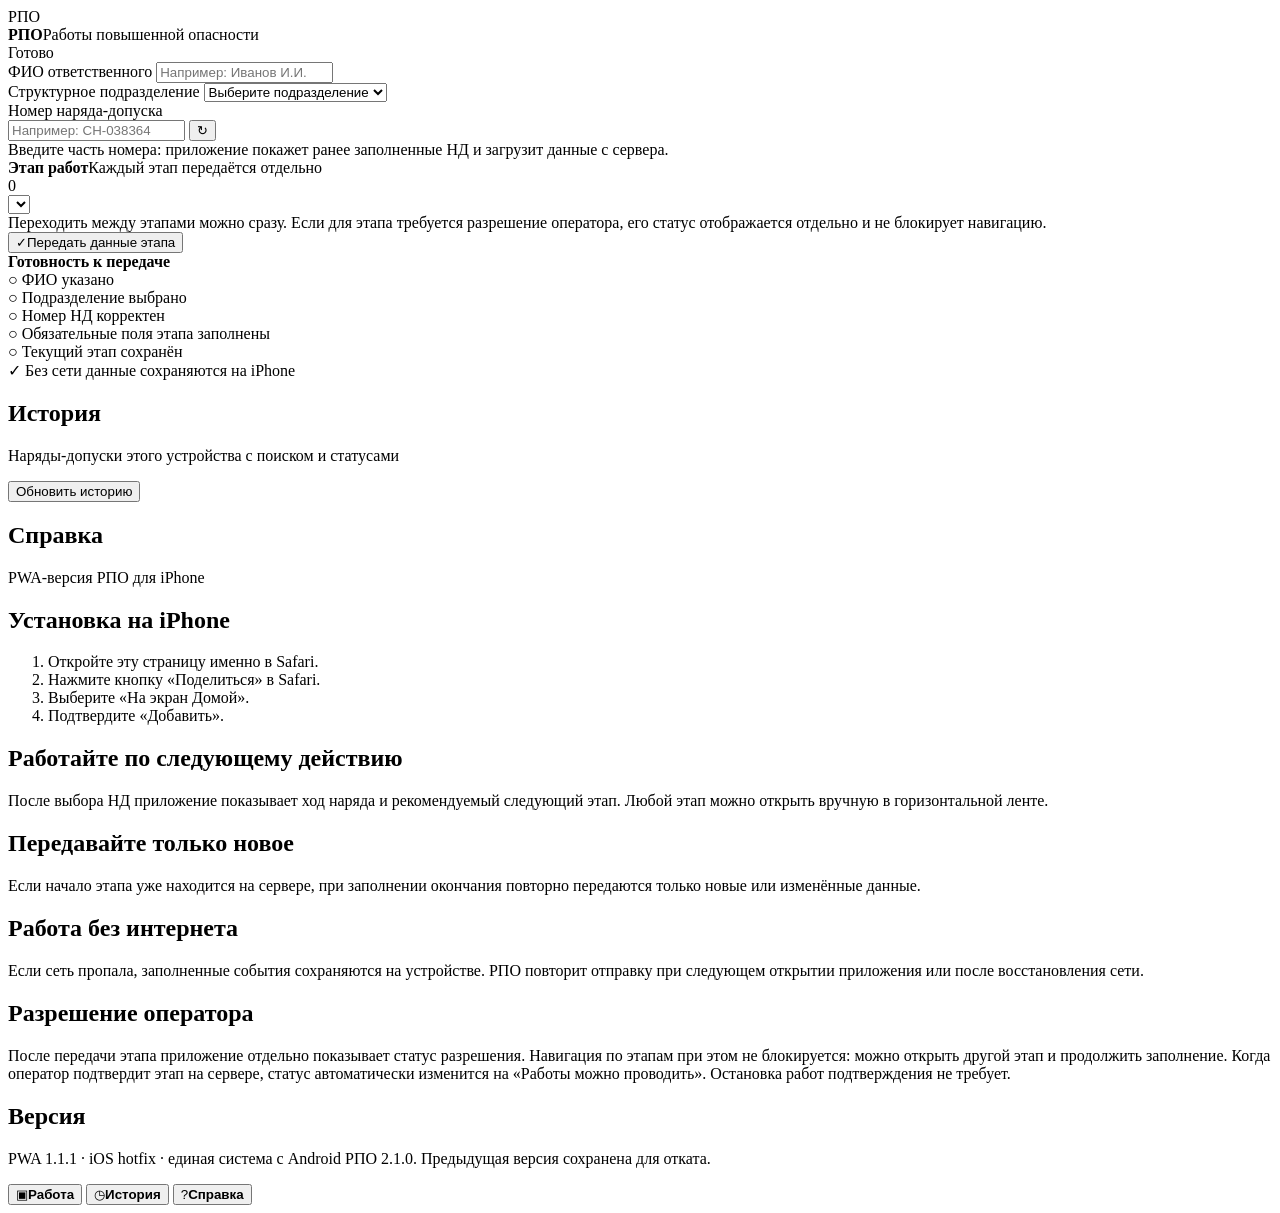
==== server/app/pwa/index.html @ a053cd4e "Update iOS PWA navigation guidance and asset revision" ====
<!doctype html>
<html lang="ru">
<head>
  <meta charset="utf-8">
  <meta name="viewport" content="width=device-width,initial-scale=1,viewport-fit=cover,user-scalable=no">
  <meta name="theme-color" content="#073c77">
  <meta name="apple-mobile-web-app-capable" content="yes">
  <meta name="apple-mobile-web-app-status-bar-style" content="black-translucent">
  <meta name="apple-mobile-web-app-title" content="РПО">
  <meta name="format-detection" content="telephone=no">
  <title>РПО — работы повышенной опасности</title>
  <link rel="manifest" href="/app/manifest.webmanifest">
  <link rel="apple-touch-icon" href="/app/icon-180.png">
  <link rel="icon" sizes="192x192" href="/app/icon-192.png">
  <link rel="stylesheet" href="/pwa-assets/app.css?v=20260829-2">
  <link rel="stylesheet" href="/pwa-assets/ux.css?v=20260830-1">
</head>
<body>
  <div class="app-shell">
    <header class="topbar">
      <div class="brand-mark" aria-hidden="true">РПО</div>
      <div class="brand-copy"><strong>РПО</strong><span>Работы повышенной опасности</span></div>
      <div class="no-login"><i></i> Готово</div>
    </header>

    <main id="main" class="main-content">
      <section id="tab-form" class="screen active" data-screen="form">
        <div id="install-card" class="notice install-notice" hidden>
          <div class="notice-icon">⇧</div>
          <div><strong>Установить на iPhone</strong><p>В Safari нажмите «Поделиться» → «На экран Домой». После установки РПО открывается как отдельное приложение.</p></div>
          <button type="button" id="install-close" class="icon-button" aria-label="Скрыть">×</button>
        </div>

        <div id="system-notice" class="notice info-notice" hidden>
          <div class="notice-icon">●</div><div><strong id="system-title">Связь с сервером</strong><p id="system-text"></p></div>
        </div>

        <div id="queue-notice" class="notice queue-notice" hidden>
          <div class="notice-icon">↻</div>
          <div class="grow"><strong id="queue-title">Очередь отправки</strong><p id="queue-text"></p></div>
          <button type="button" id="retry-queue" class="text-button">Повторить</button>
        </div>

        <div id="flash" class="notice" hidden><div class="notice-icon" id="flash-icon">✓</div><div><strong id="flash-title"></strong><p id="flash-text"></p></div></div>

        <section class="card form-card">
          <label class="field-label" for="worker-name">ФИО ответственного</label>
          <input id="worker-name" class="control" type="text" autocomplete="name" placeholder="Например: Иванов И.И." maxlength="180">
          <div class="field-error" id="worker-error"></div>

          <label class="field-label" for="structural-unit">Структурное подразделение</label>
          <select id="structural-unit" class="control">
            <option value="">Выберите подразделение</option>
            <option>ЦДПН-1</option><option>ЦДПН-2</option><option>ЦДПН-3</option><option>ЦДПН-4</option>
            <option>ЦППН-1</option><option>ЦППН-2</option><option>ЦСДиТГ</option><option>ЦСиР</option>
            <option>ЦТОиРТ-1</option><option>ЦТОиРТ-2</option>
          </select>
          <div class="field-error" id="unit-error"></div>

          <label class="field-label" for="permit-number">Номер наряда-допуска</label>
          <div class="permit-wrap">
            <input id="permit-number" class="control" type="text" inputmode="text" autocomplete="off" placeholder="Например: СН-038364" maxlength="80" list="permit-suggestions">
            <datalist id="permit-suggestions"></datalist>
            <div id="permit-suggestion-menu" class="permit-suggestion-menu" hidden></div>
            <button id="permit-refresh" class="field-action" type="button" aria-label="Загрузить данные НД">↻</button>
          </div>
          <div class="field-hint">Введите часть номера: приложение покажет ранее заполненные НД и загрузит данные с сервера.</div>
          <div class="field-error" id="permit-error"></div>
        </section>

        <section id="approval-card" class="approval-card" hidden>
          <div class="approval-icon" id="approval-icon">◷</div>
          <div><strong id="approval-title"></strong><p id="approval-text"></p></div>
        </section>

        <section class="card">
          <div class="section-title"><div><strong>Этап работ</strong><span>Каждый этап передаётся отдельно</span></div><span id="saved-count" class="counter">0</span></div>
          <select id="stage-select" class="control stage-select"></select>
          <div class="stage-help">Переходить между этапами можно сразу. Если для этапа требуется разрешение оператора, его статус отображается отдельно и не блокирует навигацию.</div>
        </section>

        <section id="stage-fields" class="card stage-card"></section>

        <button id="save-stage" class="primary-button" type="button"><span class="button-icon">✓</span><span>Передать данные этапа</span></button>

        <section class="card checklist">
          <strong>Готовность к передаче</strong>
          <div id="check-worker" class="check-line"><span>○</span> ФИО указано</div>
          <div id="check-unit" class="check-line"><span>○</span> Подразделение выбрано</div>
          <div id="check-permit" class="check-line"><span>○</span> Номер НД корректен</div>
          <div id="check-stage" class="check-line"><span>○</span> Обязательные поля этапа заполнены</div>
          <div id="check-saved" class="check-line"><span>○</span> Текущий этап сохранён</div>
          <div class="check-line ok"><span>✓</span> Без сети данные сохраняются на iPhone</div>
        </section>
      </section>

      <section id="tab-history" class="screen" data-screen="history">
        <div class="page-heading"><h1>История</h1><p>Наряды-допуски этого устройства с поиском и статусами</p></div>
        <div id="history-list" class="history-list"></div>
        <button id="history-refresh" class="secondary-button" type="button">Обновить историю</button>
      </section>

      <section id="tab-help" class="screen" data-screen="help">
        <div class="page-heading"><h1>Справка</h1><p>PWA-версия РПО для iPhone</p></div>
        <section class="card help-card">
          <h2>Установка на iPhone</h2>
          <ol><li>Откройте эту страницу именно в Safari.</li><li>Нажмите кнопку «Поделиться» в Safari.</li><li>Выберите «На экран Домой».</li><li>Подтвердите «Добавить».</li></ol>
        </section>
        <section class="card help-card"><h2>Работайте по следующему действию</h2><p>После выбора НД приложение показывает ход наряда и рекомендуемый следующий этап. Любой этап можно открыть вручную в горизонтальной ленте.</p></section>
        <section class="card help-card"><h2>Передавайте только новое</h2><p>Если начало этапа уже находится на сервере, при заполнении окончания повторно передаются только новые или изменённые данные.</p></section>
        <section class="card help-card"><h2>Работа без интернета</h2><p>Если сеть пропала, заполненные события сохраняются на устройстве. РПО повторит отправку при следующем открытии приложения или после восстановления сети.</p></section>
        <section class="card help-card"><h2>Разрешение оператора</h2><p>После передачи этапа приложение отдельно показывает статус разрешения. Навигация по этапам при этом не блокируется: можно открыть другой этап и продолжить заполнение. Когда оператор подтвердит этап на сервере, статус автоматически изменится на «Работы можно проводить». Остановка работ подтверждения не требует.</p></section>
        <section class="card help-card"><h2>Версия</h2><p>PWA 1.1.1 · iOS hotfix · единая система с Android РПО 2.1.0. Предыдущая версия сохранена для отката.</p></section>
      </section>
    </main>

    <nav class="bottom-nav" aria-label="Основная навигация">
      <button type="button" class="nav-item active" data-tab="form"><span>▣</span><b>Работа</b></button>
      <button type="button" class="nav-item" data-tab="history"><span>◷</span><b>История</b></button>
      <button type="button" class="nav-item" data-tab="help"><span>?</span><b>Справка</b></button>
    </nav>
  </div>
  <script src="/pwa-assets/app.js?v=20260829-2" defer></script>
  <script src="/pwa-assets/ux.js?v=20260830-2" defer></script>
</body>
</html>
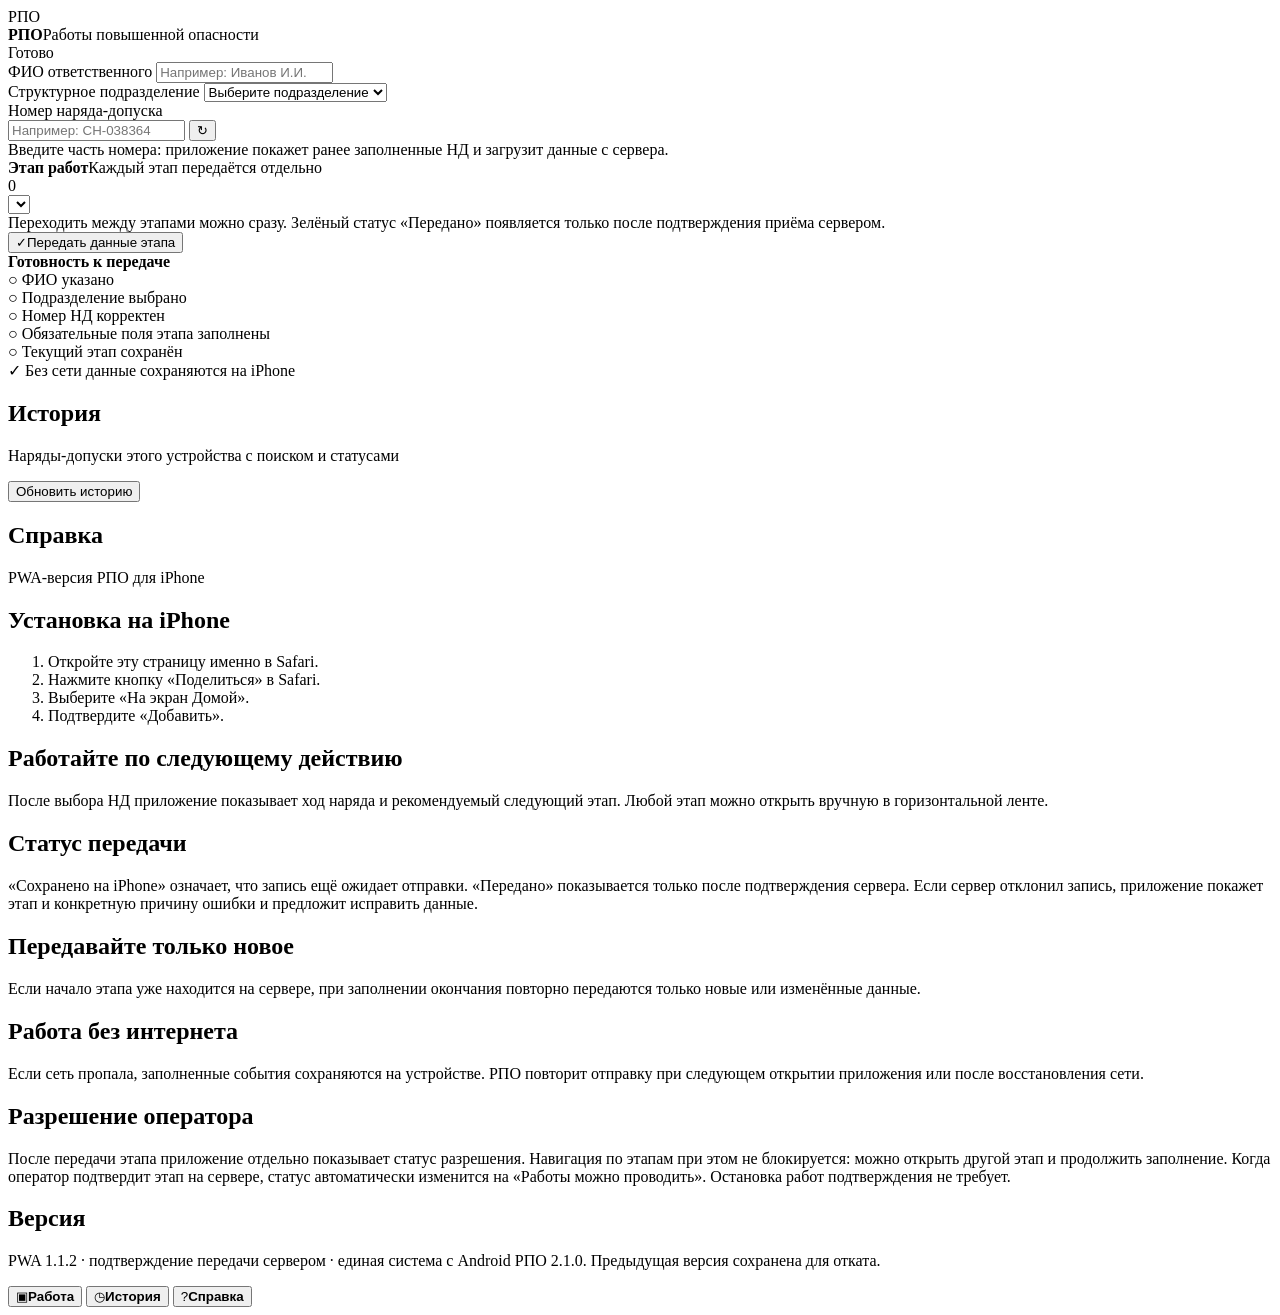
==== commit 661add43: "Load server-confirmed transmission status layer" ====
--- a/server/app/pwa/index.html
+++ b/server/app/pwa/index.html
@@ -76,7 +76,7 @@
         <section class="card">
           <div class="section-title"><div><strong>Этап работ</strong><span>Каждый этап передаётся отдельно</span></div><span id="saved-count" class="counter">0</span></div>
           <select id="stage-select" class="control stage-select"></select>
-          <div class="stage-help">Переходить между этапами можно сразу. Если для этапа требуется разрешение оператора, его статус отображается отдельно и не блокирует навигацию.</div>
+          <div class="stage-help">Переходить между этапами можно сразу. Зелёный статус «Передано» появляется только после подтверждения приёма сервером.</div>
         </section>
 
         <section id="stage-fields" class="card stage-card"></section>
@@ -107,10 +107,11 @@
           <ol><li>Откройте эту страницу именно в Safari.</li><li>Нажмите кнопку «Поделиться» в Safari.</li><li>Выберите «На экран Домой».</li><li>Подтвердите «Добавить».</li></ol>
         </section>
         <section class="card help-card"><h2>Работайте по следующему действию</h2><p>После выбора НД приложение показывает ход наряда и рекомендуемый следующий этап. Любой этап можно открыть вручную в горизонтальной ленте.</p></section>
+        <section class="card help-card"><h2>Статус передачи</h2><p>«Сохранено на iPhone» означает, что запись ещё ожидает отправки. «Передано» показывается только после подтверждения сервера. Если сервер отклонил запись, приложение покажет этап и конкретную причину ошибки и предложит исправить данные.</p></section>
         <section class="card help-card"><h2>Передавайте только новое</h2><p>Если начало этапа уже находится на сервере, при заполнении окончания повторно передаются только новые или изменённые данные.</p></section>
         <section class="card help-card"><h2>Работа без интернета</h2><p>Если сеть пропала, заполненные события сохраняются на устройстве. РПО повторит отправку при следующем открытии приложения или после восстановления сети.</p></section>
         <section class="card help-card"><h2>Разрешение оператора</h2><p>После передачи этапа приложение отдельно показывает статус разрешения. Навигация по этапам при этом не блокируется: можно открыть другой этап и продолжить заполнение. Когда оператор подтвердит этап на сервере, статус автоматически изменится на «Работы можно проводить». Остановка работ подтверждения не требует.</p></section>
-        <section class="card help-card"><h2>Версия</h2><p>PWA 1.1.1 · iOS hotfix · единая система с Android РПО 2.1.0. Предыдущая версия сохранена для отката.</p></section>
+        <section class="card help-card"><h2>Версия</h2><p>PWA 1.1.2 · подтверждение передачи сервером · единая система с Android РПО 2.1.0. Предыдущая версия сохранена для отката.</p></section>
       </section>
     </main>
 
@@ -120,6 +121,7 @@
       <button type="button" class="nav-item" data-tab="help"><span>?</span><b>Справка</b></button>
     </nav>
   </div>
+  <script src="/pwa-assets/sync-status.js?v=20260831-1" defer></script>
   <script src="/pwa-assets/app.js?v=20260829-2" defer></script>
   <script src="/pwa-assets/ux.js?v=20260830-2" defer></script>
 </body>
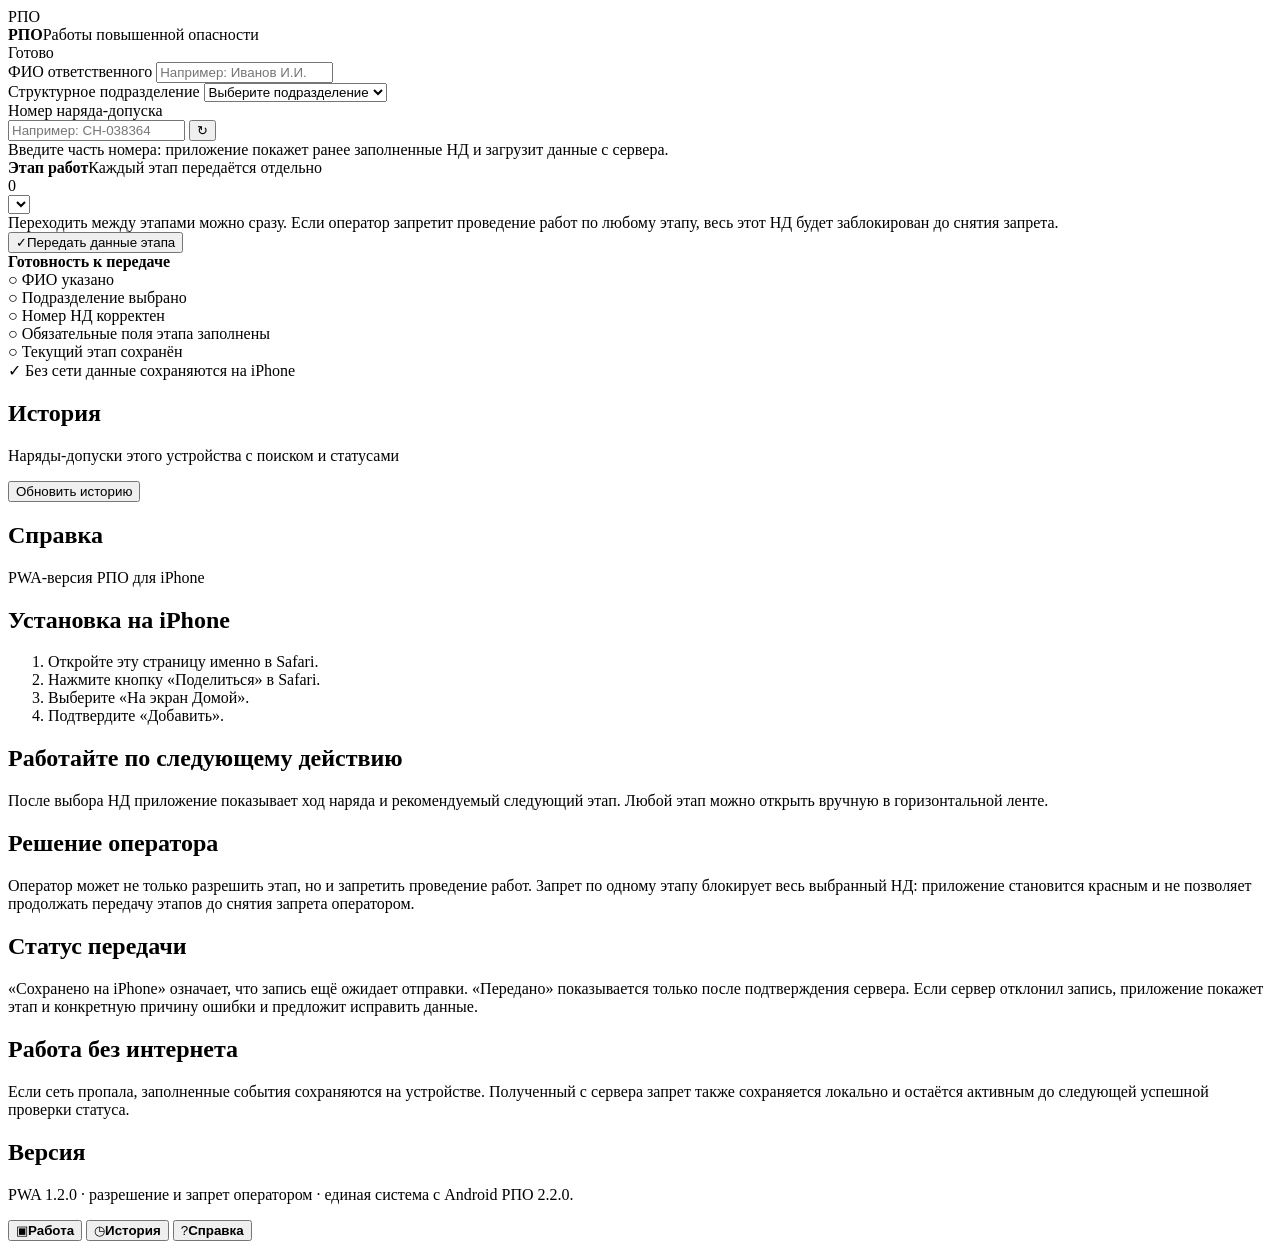
==== commit 0cd7123d: "Add permit denial lock to iPhone PWA shell" ====
--- a/server/app/pwa/index.html
+++ b/server/app/pwa/index.html
@@ -76,7 +76,7 @@
         <section class="card">
           <div class="section-title"><div><strong>Этап работ</strong><span>Каждый этап передаётся отдельно</span></div><span id="saved-count" class="counter">0</span></div>
           <select id="stage-select" class="control stage-select"></select>
-          <div class="stage-help">Переходить между этапами можно сразу. Зелёный статус «Передано» появляется только после подтверждения приёма сервером.</div>
+          <div class="stage-help">Переходить между этапами можно сразу. Если оператор запретит проведение работ по любому этапу, весь этот НД будет заблокирован до снятия запрета.</div>
         </section>
 
         <section id="stage-fields" class="card stage-card"></section>
@@ -107,11 +107,10 @@
           <ol><li>Откройте эту страницу именно в Safari.</li><li>Нажмите кнопку «Поделиться» в Safari.</li><li>Выберите «На экран Домой».</li><li>Подтвердите «Добавить».</li></ol>
         </section>
         <section class="card help-card"><h2>Работайте по следующему действию</h2><p>После выбора НД приложение показывает ход наряда и рекомендуемый следующий этап. Любой этап можно открыть вручную в горизонтальной ленте.</p></section>
+        <section class="card help-card"><h2>Решение оператора</h2><p>Оператор может не только разрешить этап, но и запретить проведение работ. Запрет по одному этапу блокирует весь выбранный НД: приложение становится красным и не позволяет продолжать передачу этапов до снятия запрета оператором.</p></section>
         <section class="card help-card"><h2>Статус передачи</h2><p>«Сохранено на iPhone» означает, что запись ещё ожидает отправки. «Передано» показывается только после подтверждения сервера. Если сервер отклонил запись, приложение покажет этап и конкретную причину ошибки и предложит исправить данные.</p></section>
-        <section class="card help-card"><h2>Передавайте только новое</h2><p>Если начало этапа уже находится на сервере, при заполнении окончания повторно передаются только новые или изменённые данные.</p></section>
-        <section class="card help-card"><h2>Работа без интернета</h2><p>Если сеть пропала, заполненные события сохраняются на устройстве. РПО повторит отправку при следующем открытии приложения или после восстановления сети.</p></section>
-        <section class="card help-card"><h2>Разрешение оператора</h2><p>После передачи этапа приложение отдельно показывает статус разрешения. Навигация по этапам при этом не блокируется: можно открыть другой этап и продолжить заполнение. Когда оператор подтвердит этап на сервере, статус автоматически изменится на «Работы можно проводить». Остановка работ подтверждения не требует.</p></section>
-        <section class="card help-card"><h2>Версия</h2><p>PWA 1.1.2 · подтверждение передачи сервером · единая система с Android РПО 2.1.0. Предыдущая версия сохранена для отката.</p></section>
+        <section class="card help-card"><h2>Работа без интернета</h2><p>Если сеть пропала, заполненные события сохраняются на устройстве. Полученный с сервера запрет также сохраняется локально и остаётся активным до следующей успешной проверки статуса.</p></section>
+        <section class="card help-card"><h2>Версия</h2><p>PWA 1.2.0 · разрешение и запрет оператором · единая система с Android РПО 2.2.0.</p></section>
       </section>
     </main>
 
@@ -124,5 +123,6 @@
   <script src="/pwa-assets/sync-status.js?v=20260831-1" defer></script>
   <script src="/pwa-assets/app.js?v=20260829-2" defer></script>
   <script src="/pwa-assets/ux.js?v=20260830-2" defer></script>
+  <script src="/pwa-assets/deny-lock.js?v=20260831-1" defer></script>
 </body>
 </html>
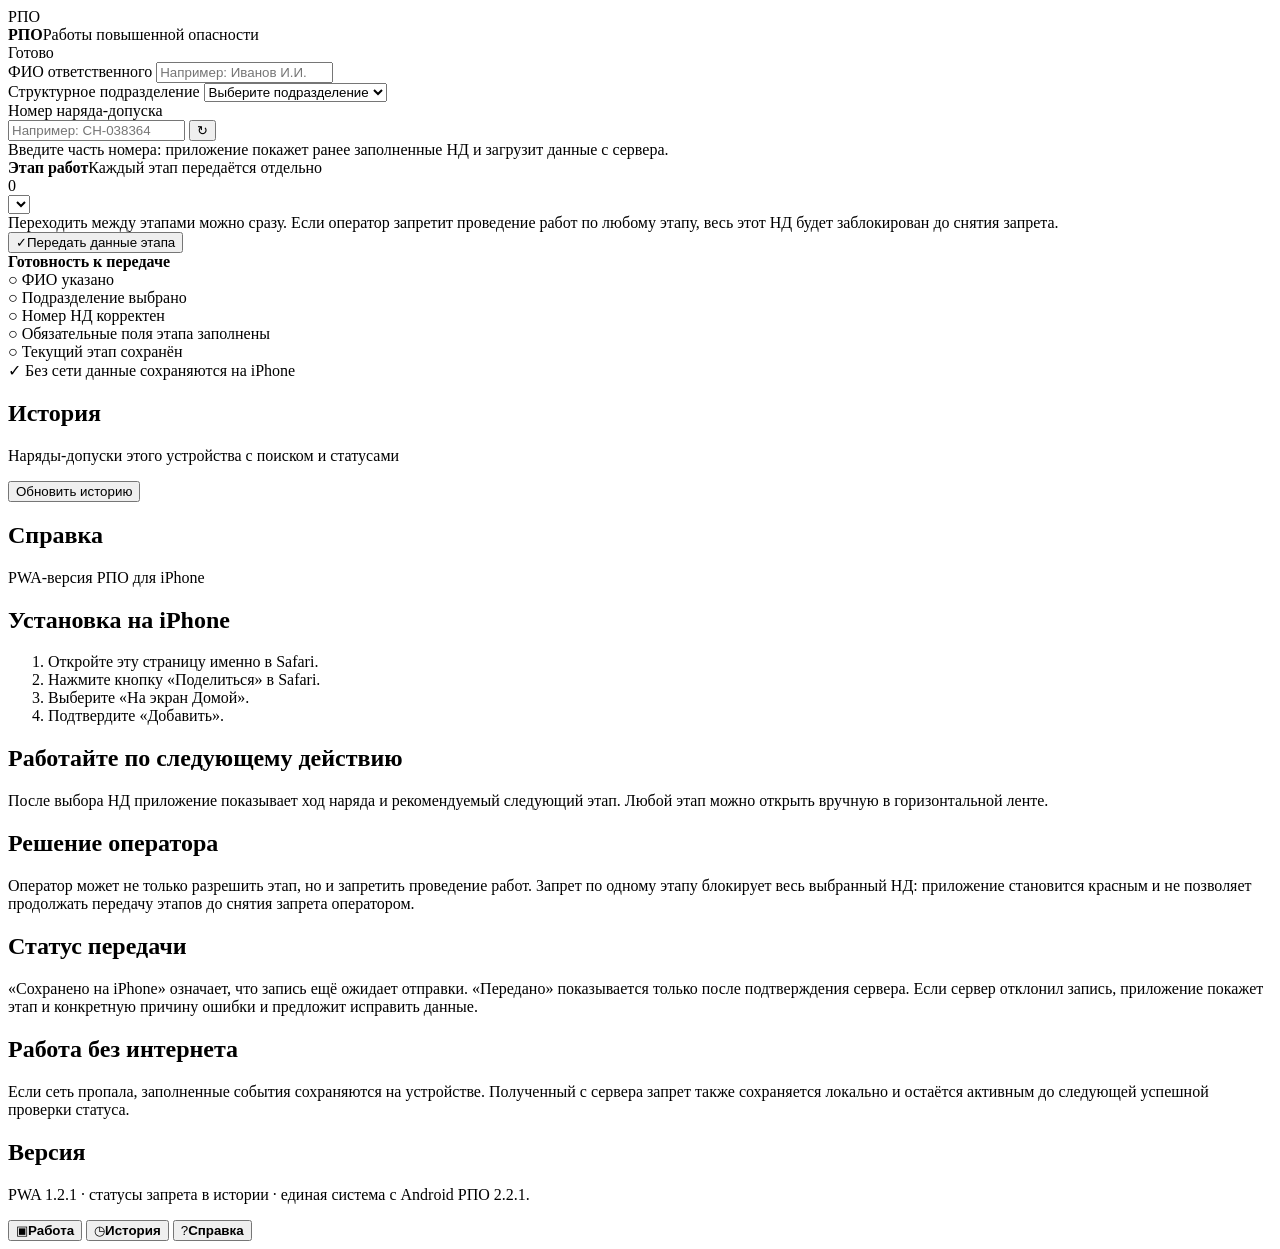
==== commit 6d16d166: "Align iOS Android history denial release contract" ====
--- a/server/app/pwa/index.html
+++ b/server/app/pwa/index.html
@@ -110,7 +110,7 @@
         <section class="card help-card"><h2>Решение оператора</h2><p>Оператор может не только разрешить этап, но и запретить проведение работ. Запрет по одному этапу блокирует весь выбранный НД: приложение становится красным и не позволяет продолжать передачу этапов до снятия запрета оператором.</p></section>
         <section class="card help-card"><h2>Статус передачи</h2><p>«Сохранено на iPhone» означает, что запись ещё ожидает отправки. «Передано» показывается только после подтверждения сервера. Если сервер отклонил запись, приложение покажет этап и конкретную причину ошибки и предложит исправить данные.</p></section>
         <section class="card help-card"><h2>Работа без интернета</h2><p>Если сеть пропала, заполненные события сохраняются на устройстве. Полученный с сервера запрет также сохраняется локально и остаётся активным до следующей успешной проверки статуса.</p></section>
-        <section class="card help-card"><h2>Версия</h2><p>PWA 1.2.0 · разрешение и запрет оператором · единая система с Android РПО 2.2.0.</p></section>
+        <section class="card help-card"><h2>Версия</h2><p>PWA 1.2.1 · статусы запрета в истории · единая система с Android РПО 2.2.1.</p></section>
       </section>
     </main>
 
@@ -124,5 +124,6 @@
   <script src="/pwa-assets/app.js?v=20260829-2" defer></script>
   <script src="/pwa-assets/ux.js?v=20260830-2" defer></script>
   <script src="/pwa-assets/deny-lock.js?v=20260831-1" defer></script>
+  <script src="/pwa-assets/history-status.js?v=20260901-1" defer></script>
 </body>
 </html>
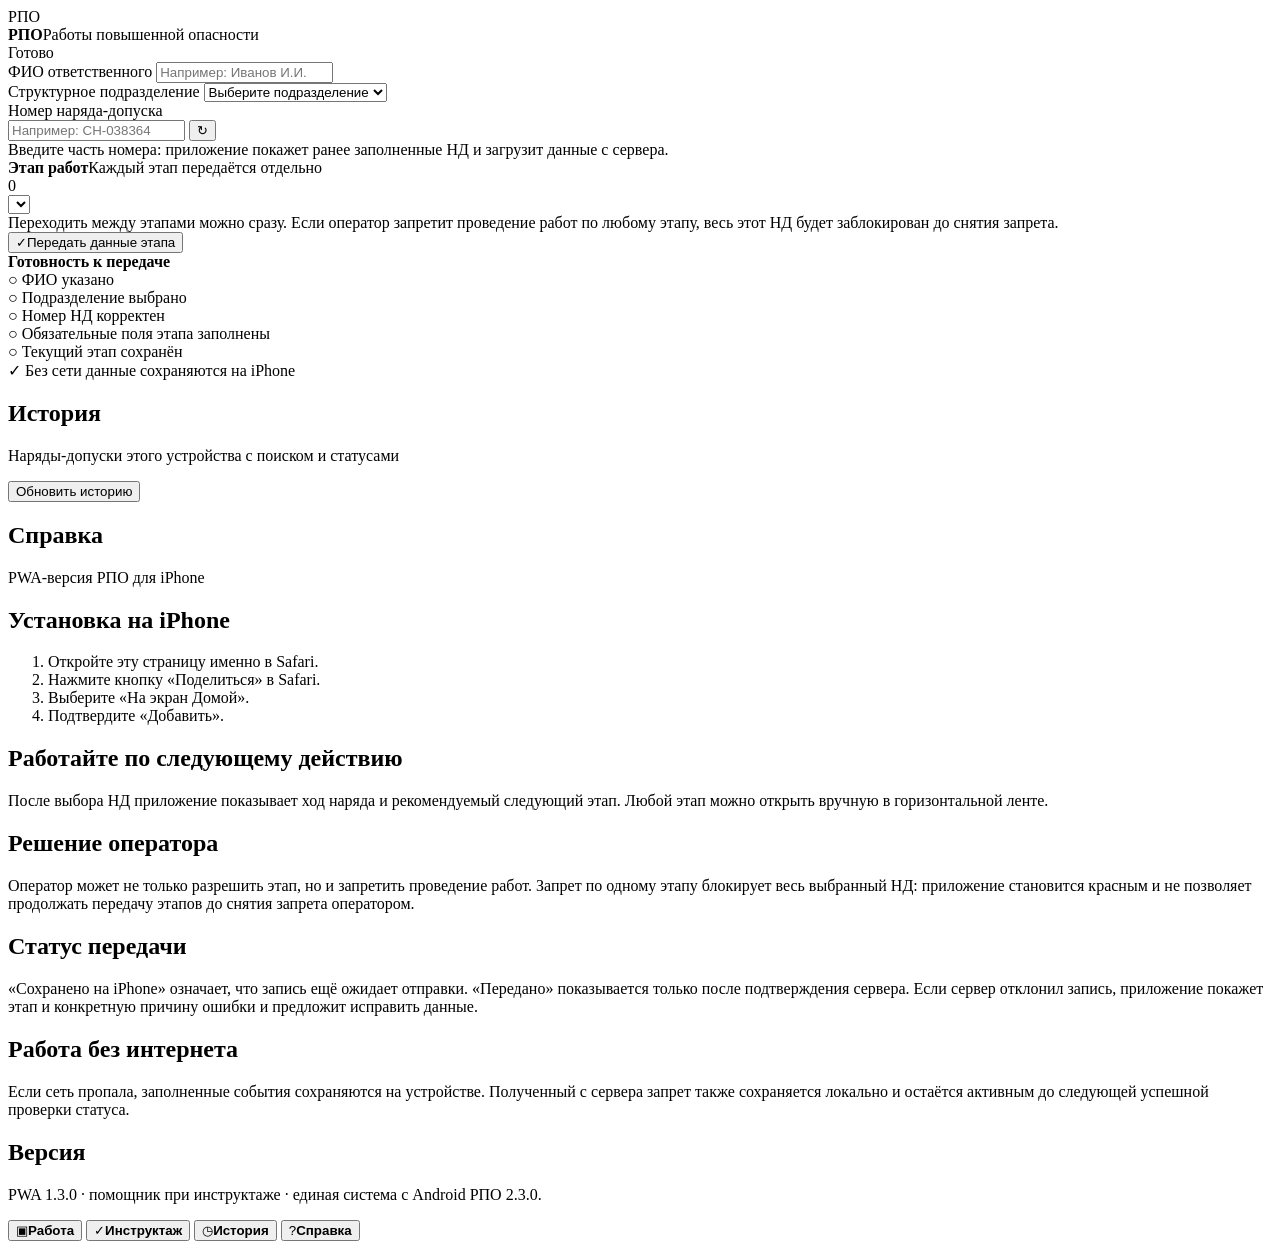
==== commit 798e29ea: "Integrate instruction assistant on Android and iOS [instruction-patched]" ====
--- a/server/app/pwa/index.html
+++ b/server/app/pwa/index.html
@@ -14,6 +14,7 @@
   <link rel="icon" sizes="192x192" href="/app/icon-192.png">
   <link rel="stylesheet" href="/pwa-assets/app.css?v=20260829-2">
   <link rel="stylesheet" href="/pwa-assets/ux.css?v=20260830-1">
+  <link rel="stylesheet" href="/pwa-assets/instruction-assistant.css?v=20260906-1">
 </head>
 <body>
   <div class="app-shell">
@@ -94,6 +95,8 @@
         </section>
       </section>
 
+      <section id="tab-instruction" class="screen" data-screen="instruction"><div id="instruction-root"></div></section>
+
       <section id="tab-history" class="screen" data-screen="history">
         <div class="page-heading"><h1>История</h1><p>Наряды-допуски этого устройства с поиском и статусами</p></div>
         <div id="history-list" class="history-list"></div>
@@ -110,12 +113,13 @@
         <section class="card help-card"><h2>Решение оператора</h2><p>Оператор может не только разрешить этап, но и запретить проведение работ. Запрет по одному этапу блокирует весь выбранный НД: приложение становится красным и не позволяет продолжать передачу этапов до снятия запрета оператором.</p></section>
         <section class="card help-card"><h2>Статус передачи</h2><p>«Сохранено на iPhone» означает, что запись ещё ожидает отправки. «Передано» показывается только после подтверждения сервера. Если сервер отклонил запись, приложение покажет этап и конкретную причину ошибки и предложит исправить данные.</p></section>
         <section class="card help-card"><h2>Работа без интернета</h2><p>Если сеть пропала, заполненные события сохраняются на устройстве. Полученный с сервера запрет также сохраняется локально и остаётся активным до следующей успешной проверки статуса.</p></section>
-        <section class="card help-card"><h2>Версия</h2><p>PWA 1.2.1 · статусы запрета в истории · единая система с Android РПО 2.2.1.</p></section>
+        <section class="card help-card"><h2>Версия</h2><p>PWA 1.3.0 · помощник при инструктаже · единая система с Android РПО 2.3.0.</p></section>
       </section>
     </main>
 
     <nav class="bottom-nav" aria-label="Основная навигация">
       <button type="button" class="nav-item active" data-tab="form"><span>▣</span><b>Работа</b></button>
+      <button type="button" class="nav-item" data-tab="instruction"><span>✓</span><b>Инструктаж</b></button>
       <button type="button" class="nav-item" data-tab="history"><span>◷</span><b>История</b></button>
       <button type="button" class="nav-item" data-tab="help"><span>?</span><b>Справка</b></button>
     </nav>
@@ -125,5 +129,6 @@
   <script src="/pwa-assets/ux.js?v=20260830-2" defer></script>
   <script src="/pwa-assets/deny-lock.js?v=20260831-1" defer></script>
   <script src="/pwa-assets/history-status.js?v=20260901-1" defer></script>
+  <script src="/pwa-assets/instruction-assistant.js?v=20260906-1" defer></script>
 </body>
 </html>
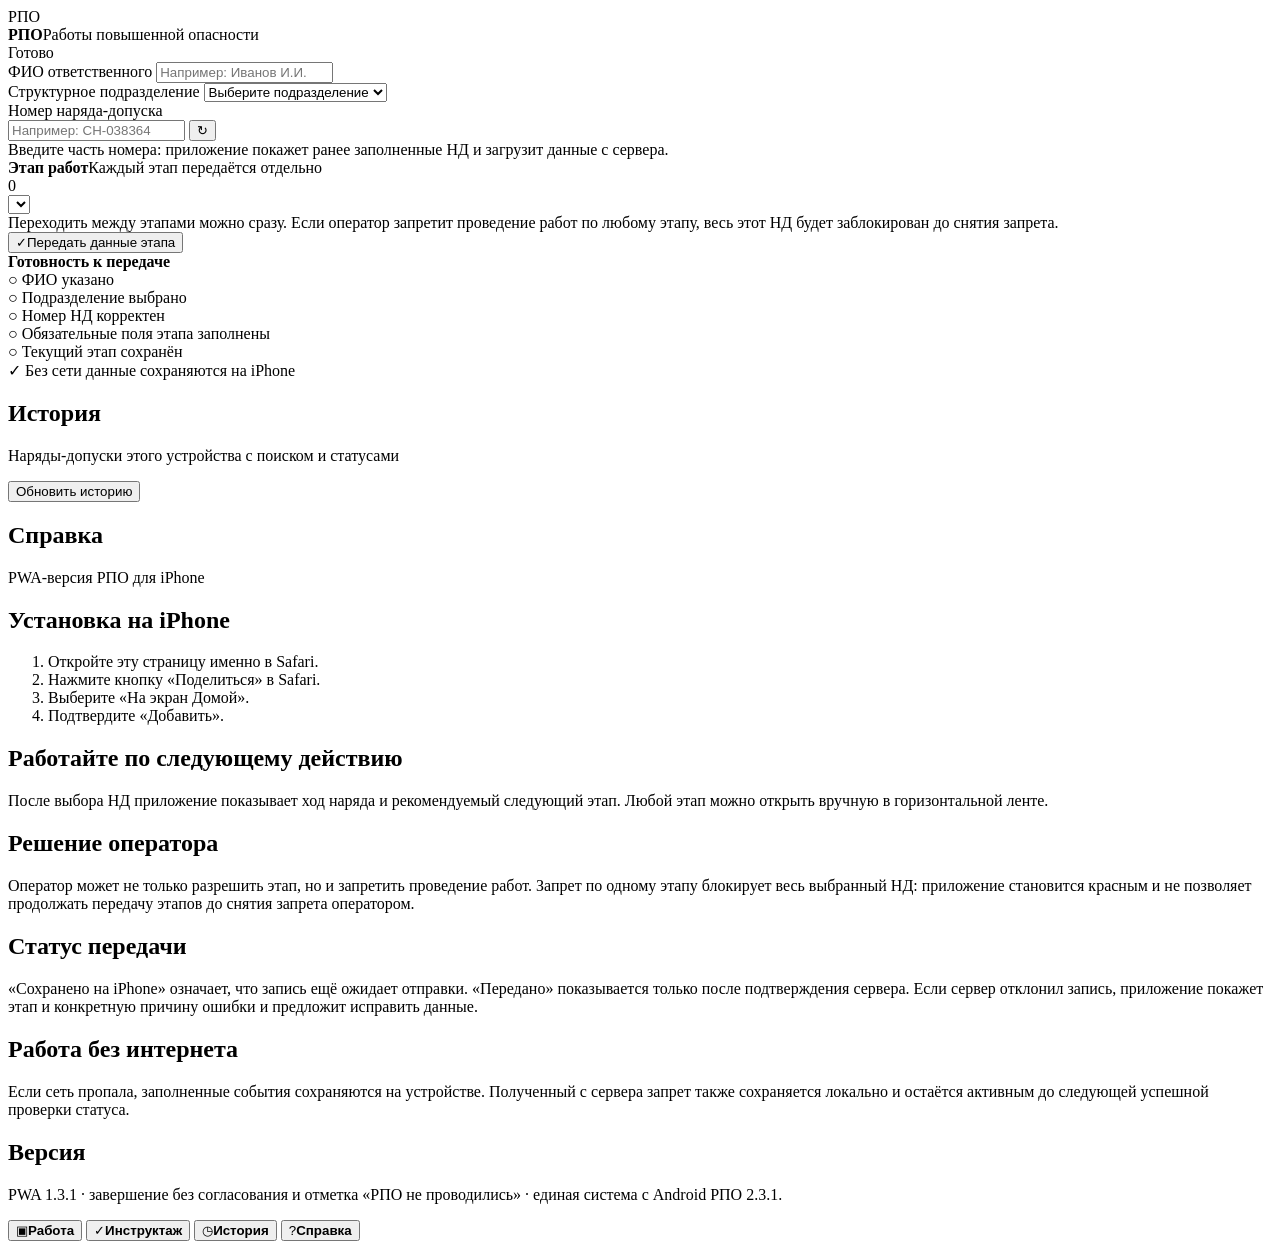
==== commit 1d01a725: "Bump PWA shell for stage policy update" ====
--- a/server/app/pwa/index.html
+++ b/server/app/pwa/index.html
@@ -113,7 +113,7 @@
         <section class="card help-card"><h2>Решение оператора</h2><p>Оператор может не только разрешить этап, но и запретить проведение работ. Запрет по одному этапу блокирует весь выбранный НД: приложение становится красным и не позволяет продолжать передачу этапов до снятия запрета оператором.</p></section>
         <section class="card help-card"><h2>Статус передачи</h2><p>«Сохранено на iPhone» означает, что запись ещё ожидает отправки. «Передано» показывается только после подтверждения сервера. Если сервер отклонил запись, приложение покажет этап и конкретную причину ошибки и предложит исправить данные.</p></section>
         <section class="card help-card"><h2>Работа без интернета</h2><p>Если сеть пропала, заполненные события сохраняются на устройстве. Полученный с сервера запрет также сохраняется локально и остаётся активным до следующей успешной проверки статуса.</p></section>
-        <section class="card help-card"><h2>Версия</h2><p>PWA 1.3.0 · помощник при инструктаже · единая система с Android РПО 2.3.0.</p></section>
+        <section class="card help-card"><h2>Версия</h2><p>PWA 1.3.1 · завершение без согласования и отметка «РПО не проводились» · единая система с Android РПО 2.3.1.</p></section>
       </section>
     </main>
 
@@ -125,7 +125,7 @@
     </nav>
   </div>
   <script src="/pwa-assets/sync-status.js?v=20260831-1" defer></script>
-  <script src="/pwa-assets/app.js?v=20260829-2" defer></script>
+  <script src="/pwa-assets/app.js?v=20261001-1" defer></script>
   <script src="/pwa-assets/ux.js?v=20260830-2" defer></script>
   <script src="/pwa-assets/deny-lock.js?v=20260831-1" defer></script>
   <script src="/pwa-assets/history-status.js?v=20260901-1" defer></script>
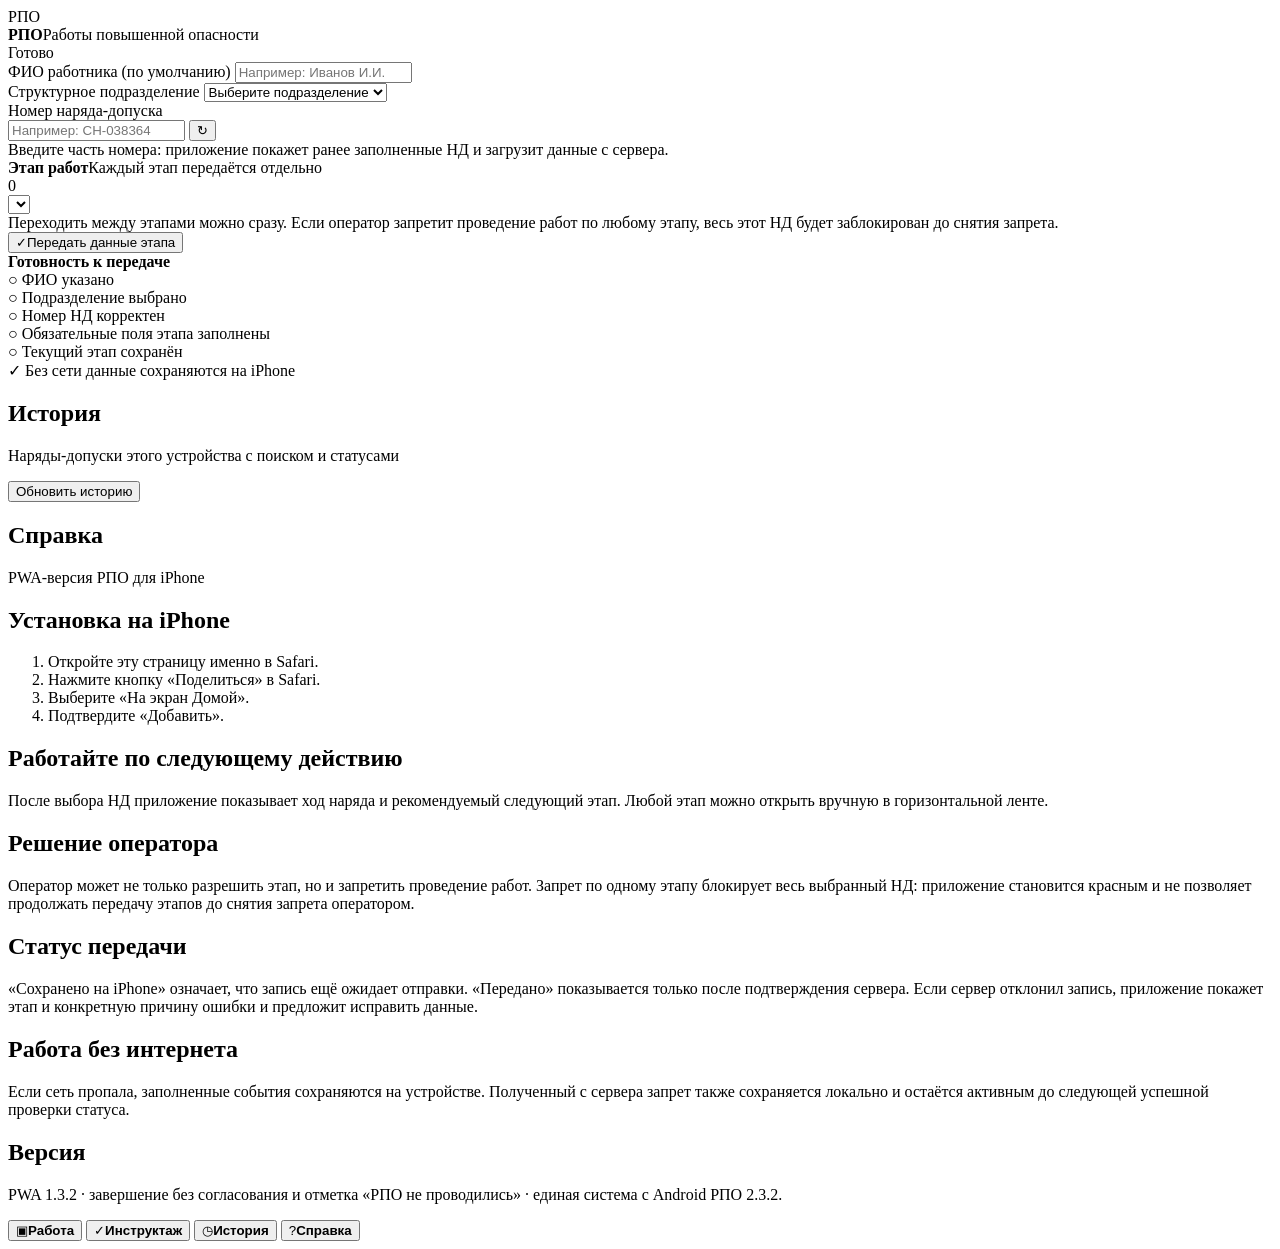
==== commit 0810a565: "Show per-stage ownership and refresh iPhone PWA build" ====
--- a/server/app/pwa/index.html
+++ b/server/app/pwa/index.html
@@ -28,7 +28,7 @@
       <section id="tab-form" class="screen active" data-screen="form">
         <div id="install-card" class="notice install-notice" hidden>
           <div class="notice-icon">⇧</div>
-          <div><strong>Установить на iPhone</strong><p>В Safari нажмите «Поделиться» → «На экран Домой». После установки РПО открывается как отдельное приложение.</p></div>
+          <div><strong>Установить на iPhone</strong><p>В Safari нажмите «Поделиться» → «На экран Домой». После установки РПО открывается как отдельное приложение. Для работы без интернета откройте его один раз при устойчивой связи.</p></div>
           <button type="button" id="install-close" class="icon-button" aria-label="Скрыть">×</button>
         </div>
 
@@ -45,7 +45,7 @@
         <div id="flash" class="notice" hidden><div class="notice-icon" id="flash-icon">✓</div><div><strong id="flash-title"></strong><p id="flash-text"></p></div></div>
 
         <section class="card form-card">
-          <label class="field-label" for="worker-name">ФИО ответственного</label>
+          <label class="field-label" for="worker-name">ФИО работника (по умолчанию)</label>
           <input id="worker-name" class="control" type="text" autocomplete="name" placeholder="Например: Иванов И.И." maxlength="180">
           <div class="field-error" id="worker-error"></div>
 
@@ -113,7 +113,7 @@
         <section class="card help-card"><h2>Решение оператора</h2><p>Оператор может не только разрешить этап, но и запретить проведение работ. Запрет по одному этапу блокирует весь выбранный НД: приложение становится красным и не позволяет продолжать передачу этапов до снятия запрета оператором.</p></section>
         <section class="card help-card"><h2>Статус передачи</h2><p>«Сохранено на iPhone» означает, что запись ещё ожидает отправки. «Передано» показывается только после подтверждения сервера. Если сервер отклонил запись, приложение покажет этап и конкретную причину ошибки и предложит исправить данные.</p></section>
         <section class="card help-card"><h2>Работа без интернета</h2><p>Если сеть пропала, заполненные события сохраняются на устройстве. Полученный с сервера запрет также сохраняется локально и остаётся активным до следующей успешной проверки статуса.</p></section>
-        <section class="card help-card"><h2>Версия</h2><p>PWA 1.3.1 · завершение без согласования и отметка «РПО не проводились» · единая система с Android РПО 2.3.1.</p></section>
+        <section class="card help-card"><h2>Версия</h2><p>PWA 1.3.2 · завершение без согласования и отметка «РПО не проводились» · единая система с Android РПО 2.3.2.</p></section>
       </section>
     </main>
 
@@ -125,8 +125,8 @@
     </nav>
   </div>
   <script src="/pwa-assets/sync-status.js?v=20260831-1" defer></script>
-  <script src="/pwa-assets/app.js?v=20261001-1" defer></script>
-  <script src="/pwa-assets/ux.js?v=20260830-2" defer></script>
+  <script src="/pwa-assets/app.js?v=20261013-1" defer></script>
+  <script src="/pwa-assets/ux.js?v=20261001-1" defer></script>
   <script src="/pwa-assets/deny-lock.js?v=20260831-1" defer></script>
   <script src="/pwa-assets/history-status.js?v=20260901-1" defer></script>
   <script src="/pwa-assets/instruction-assistant.js?v=20260906-1" defer></script>
